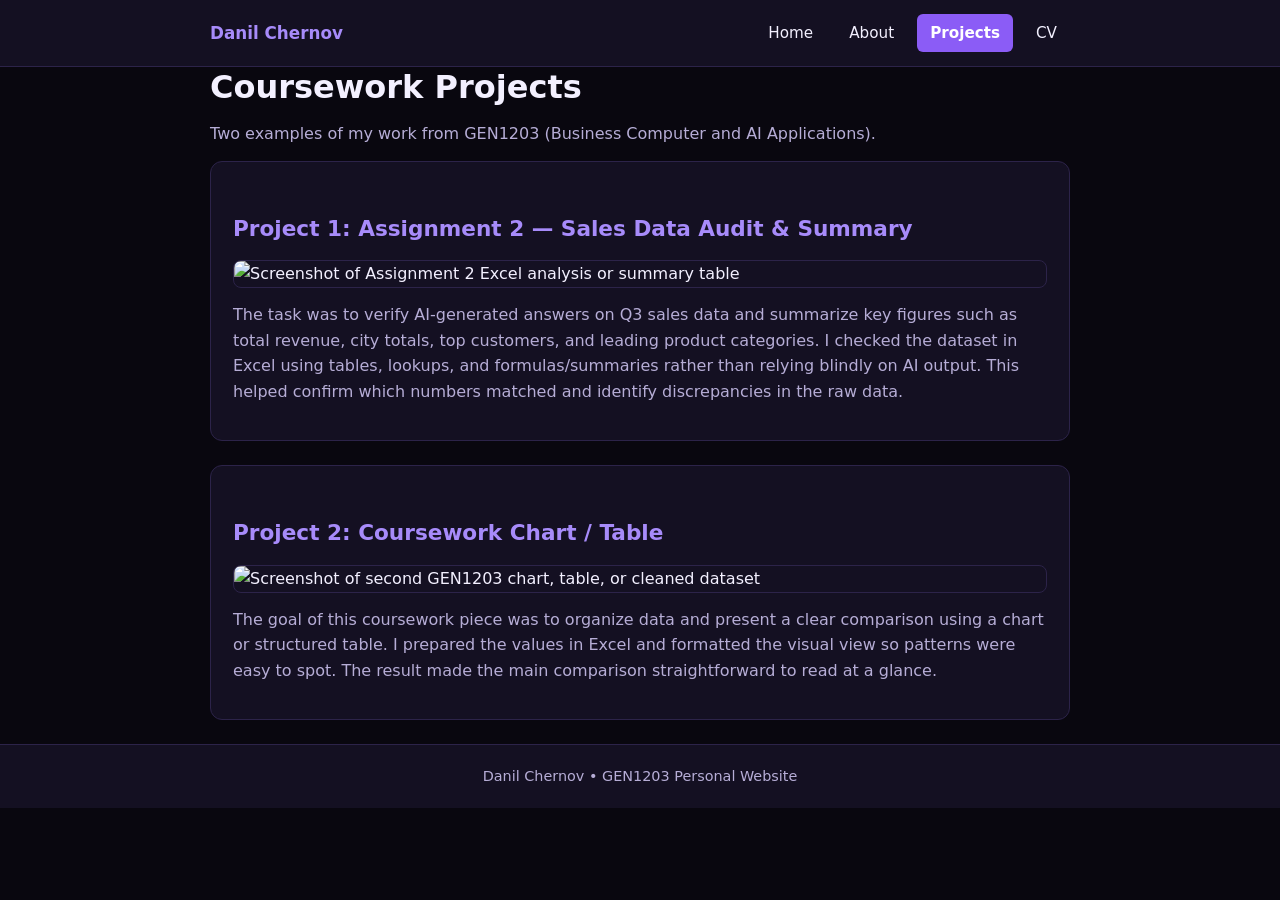
==== projects.html @ 2df5438d "Add files via upload" ====
<!DOCTYPE html>
<html lang="en">
<head>
  <meta charset="UTF-8">
  <meta name="viewport" content="width=device-width, initial-scale=1.0">
  <title>Danil Chernov | Projects</title>
  <link rel="stylesheet" href="style.css">
</head>
<body>
  <header>
    <div class="nav-wrap">
      <a class="brand" href="index.html">Danil Chernov</a>
      <nav aria-label="Main navigation">
        <a href="index.html">Home</a>
        <a href="about.html">About</a>
        <a class="active" href="projects.html">Projects</a>
        <a href="cv.html">CV</a>
      </nav>
    </div>
  </header>

  <main class="container">
    <h1>Coursework Projects</h1>
    <p>Two examples of my work from GEN1203 (Business Computer and AI Applications).</p>

    <article class="project-card">
      <h2>Project 1: Assignment 2 — Sales Data Audit &amp; Summary</h2>
      <img src="project1.png" alt="Screenshot of Assignment 2 Excel analysis or summary table">
      <p>The task was to verify AI-generated answers on Q3 sales data and summarize key figures such as total revenue, city totals, top customers, and leading product categories. I checked the dataset in Excel using tables, lookups, and formulas/summaries rather than relying blindly on AI output. This helped confirm which numbers matched and identify discrepancies in the raw data.</p>
    </article>

    <article class="project-card">
      <h2>Project 2: Coursework Chart / Table</h2>
      <img src="project2.png" alt="Screenshot of second GEN1203 chart, table, or cleaned dataset">
      <p>The goal of this coursework piece was to organize data and present a clear comparison using a chart or structured table. I prepared the values in Excel and formatted the visual view so patterns were easy to spot. The result made the main comparison straightforward to read at a glance.</p>
    </article>
  </main>

  <footer>
    <div class="container">Danil Chernov • GEN1203 Personal Website</div>
  </footer>
</body>
</html>
---- style.css ----
﻿/* Базовые цвета: глубокий чёрный + фиолетовый */
:root {
  --bg: #09070f;
  --surface: #141022;
  --surface-2: #1c1630;
  --text: #f3f0ff;
  --muted: #b6add6;
  --accent: #8b5cf6;
  --accent-bright: #a78bfa;
  --border: #2c2349;
}

* {
  box-sizing: border-box;
  margin: 0;
  padding: 0;
}

body {
  font-family: system-ui, -apple-system, BlinkMacSystemFont, "Segoe UI", Roboto, sans-serif;
  background-color: var(--bg);
  color: var(--text);
  line-height: 1.6;
  font-size: 16px;
}

.container {
  max-width: 900px;
  margin: 0 auto;
  padding: 0 20px;
}

/* Единое меню на всех страницах */
header {
  background-color: var(--surface);
  border-bottom: 1px solid var(--border);
  position: sticky;
  top: 0;
  z-index: 10;
}

.nav-wrap {
  display: flex;
  flex-wrap: wrap;
  align-items: center;
  justify-content: space-between;
  gap: 12px;
  padding: 14px 20px;
  max-width: 900px;
  margin: 0 auto;
}

.brand {
  font-weight: 700;
  font-size: 1.05rem;
  color: var(--accent-bright);
  text-decoration: none;
}

nav {
  display: flex;
  flex-wrap: wrap;
  gap: 10px;
}

nav a {
  color: var(--text);
  text-decoration: none;
  padding: 6px 12px;
  border-radius: 6px;
  font-size: 0.95rem;
  border: 1px solid transparent;
}

nav a:hover {
  border-color: var(--accent);
  background-color: var(--surface-2);
}

nav a.active {
  background-color: var(--accent);
  color: #ffffff;
  font-weight: 600;
}

main {
  padding: 36px 0 56px;
}

h1 {
  font-size: 2rem;
  line-height: 1.25;
  margin-bottom: 14px;
}

h2 {
  font-size: 1.35rem;
  margin: 28px 0 12px;
  color: var(--accent-bright);
}

p {
  margin-bottom: 14px;
  color: var(--muted);
}

p strong, li strong {
  color: var(--text);
}

.hero {
  background: linear-gradient(135deg, var(--surface) 0%, var(--surface-2) 100%);
  border: 1px solid var(--border);
  border-radius: 12px;
  padding: 28px;
}

.tag {
  display: inline-block;
  font-size: 0.85rem;
  color: var(--accent-bright);
  background-color: rgba(139, 92, 246, 0.15);
  border: 1px solid rgba(167, 139, 250, 0.35);
  padding: 4px 10px;
  border-radius: 999px;
  margin-bottom: 12px;
}

.btn-row {
  display: flex;
  flex-wrap: wrap;
  gap: 12px;
  margin-top: 18px;
}

.btn {
  display: inline-block;
  padding: 10px 16px;
  border-radius: 8px;
  text-decoration: none;
  font-weight: 600;
  font-size: 0.95rem;
}

.btn-primary {
  background-color: var(--accent);
  color: #ffffff;
}

.btn-primary:hover {
  background-color: var(--accent-bright);
  color: #09070f;
}

.btn-secondary {
  border: 1px solid var(--border);
  color: var(--text);
  background-color: var(--surface);
}

.btn-secondary:hover {
  border-color: var(--accent);
}

.grid {
  display: grid;
  grid-template-columns: repeat(auto-fit, minmax(250px, 1fr));
  gap: 16px;
  margin-top: 16px;
}

.card {
  background-color: var(--surface);
  border: 1px solid var(--border);
  border-radius: 10px;
  padding: 20px;
}

.project-card {
  background-color: var(--surface);
  border: 1px solid var(--border);
  border-radius: 12px;
  padding: 22px;
  margin-bottom: 24px;
}

.project-card img {
  display: block;
  width: 100%;
  max-width: 100%;
  height: auto;
  border-radius: 8px;
  border: 1px solid var(--border);
  margin: 14px 0;
}

ul.clean-list {
  padding-left: 20px;
  margin-bottom: 16px;
  color: var(--muted);
}

ul.clean-list li {
  margin-bottom: 8px;
}

footer {
  border-top: 1px solid var(--border);
  background-color: var(--surface);
  padding: 20px;
  text-align: center;
  font-size: 0.9rem;
  color: var(--muted);
}

@media (max-width: 600px) {
  h1 {
    font-size: 1.6rem;
  }

  .hero, .card, .project-card {
    padding: 18px;
  }
}
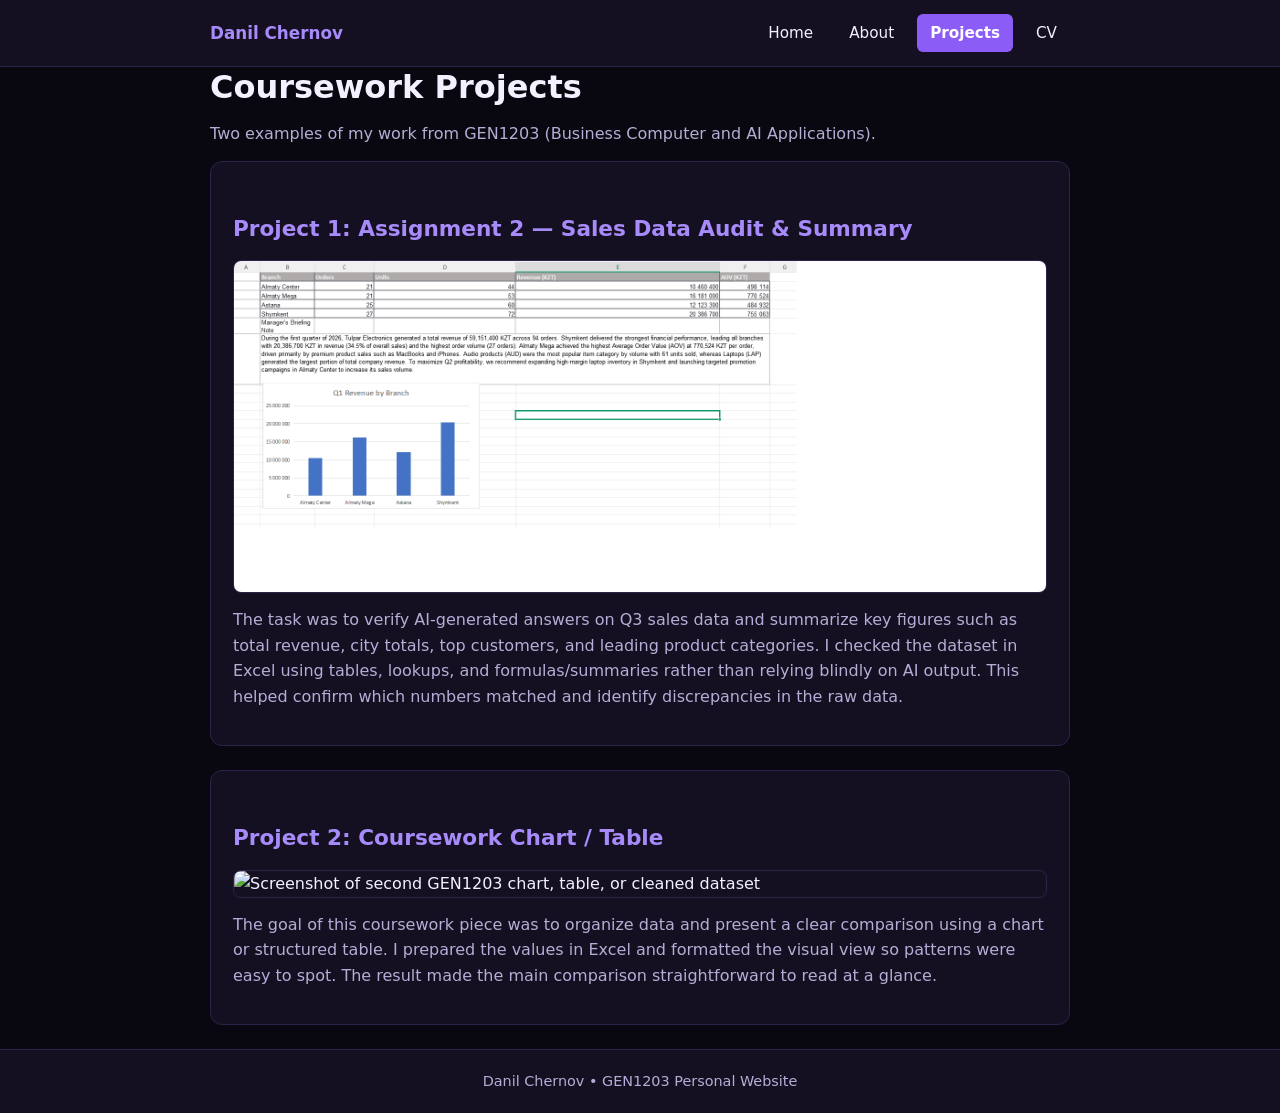
==== commit 54235edf: "Update projects.html" ====
--- a/projects.html
+++ b/projects.html
@@ -25,7 +25,7 @@
 
     <article class="project-card">
       <h2>Project 1: Assignment 2 — Sales Data Audit &amp; Summary</h2>
-      <img src="project1.png" alt="Screenshot of Assignment 2 Excel analysis or summary table">
+      <img src="progect1.png" alt="Screenshot of Assignment 2 Excel analysis or summary table">
       <p>The task was to verify AI-generated answers on Q3 sales data and summarize key figures such as total revenue, city totals, top customers, and leading product categories. I checked the dataset in Excel using tables, lookups, and formulas/summaries rather than relying blindly on AI output. This helped confirm which numbers matched and identify discrepancies in the raw data.</p>
     </article>
 
@@ -40,4 +40,4 @@
     <div class="container">Danil Chernov • GEN1203 Personal Website</div>
   </footer>
 </body>
-</html>+</html>
